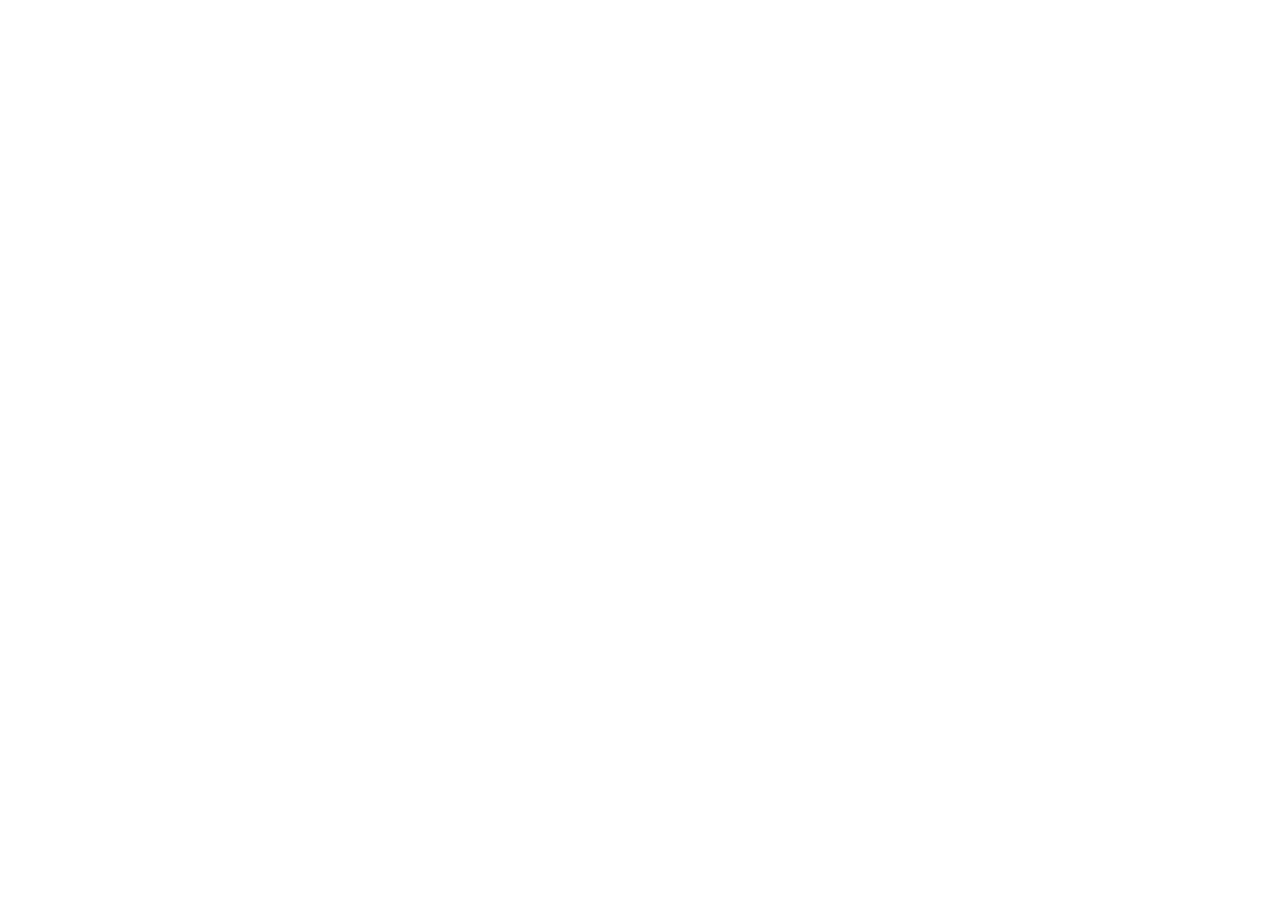
==== index.html @ f61ac683 "Criei a página principal" ====
<!DOCTYPE html>
<html lang="pt-br">
<head>
    <meta charset="UTF-8">
    <meta name="viewport" content="width=device-width, initial-scale=1.0">
    <title>Projeto Redes Sociais</title>
    <link rel="shortcut icon" href="favicon.ico" type="image/x-icon">
</head>
<body>
    
</body>
</html>
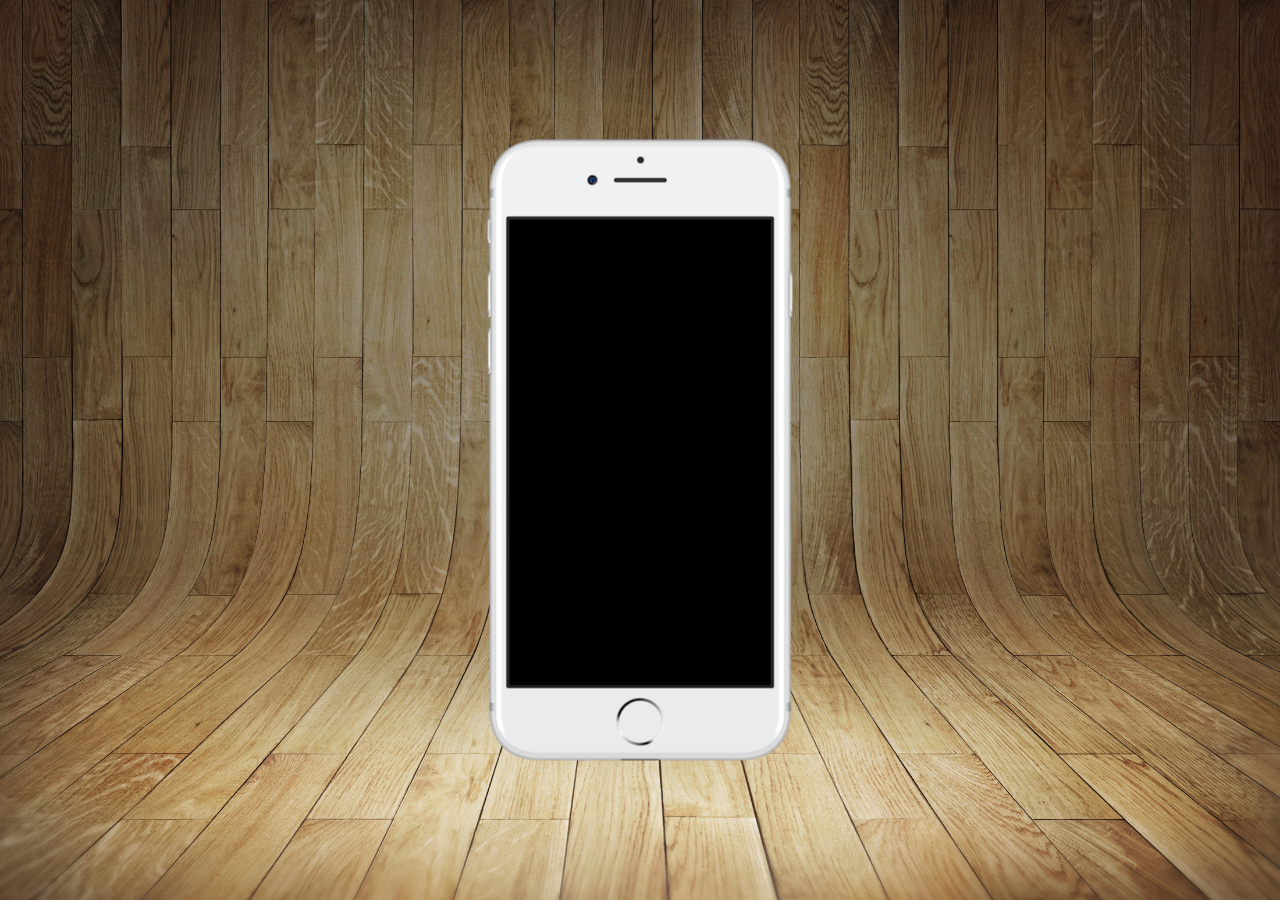
==== commit 2bd885d7: "Atualizei" ====
--- a/index.html
+++ b/index.html
@@ -5,8 +5,16 @@
     <meta name="viewport" content="width=device-width, initial-scale=1.0">
     <title>Projeto Redes Sociais</title>
     <link rel="shortcut icon" href="favicon.ico" type="image/x-icon">
+    <link rel="stylesheet" href="estilos/style.css">
 </head>
 <body>
-    
+    <main>
+        <section id="telefone">
+
+        </section>
+        <section id="redes-sociais">
+
+        </section>
+    </main>
 </body>
 </html>
--- a/estilos/style.css
+++ b/estilos/style.css
@@ -0,0 +1,35 @@
+@charset "UTF-8";
+
+* {
+    margin: 0px;
+    padding: 0px;
+    font-family: Arial, Helvetica, sans-serif;
+}
+
+html, body {
+    height: 100vh;
+    width: 100vw;
+    background-color: black;
+}
+
+body {
+    background: url(../imagens/fundo-madeira.jpg) no-repeat top center;
+    background-size: cover;
+    background-attachment: fixed;
+}
+
+main {
+    position: relative;
+    height: 100vh;
+}
+
+section#telefone {
+    position: absolute;
+    top: 50%;
+    left: 50%;
+    transform: translate(-50%, -50%);
+
+    height: 627px;
+    width: 311px;
+    background: url(../imagens/frame-iphone.png) no-repeat ;
+}
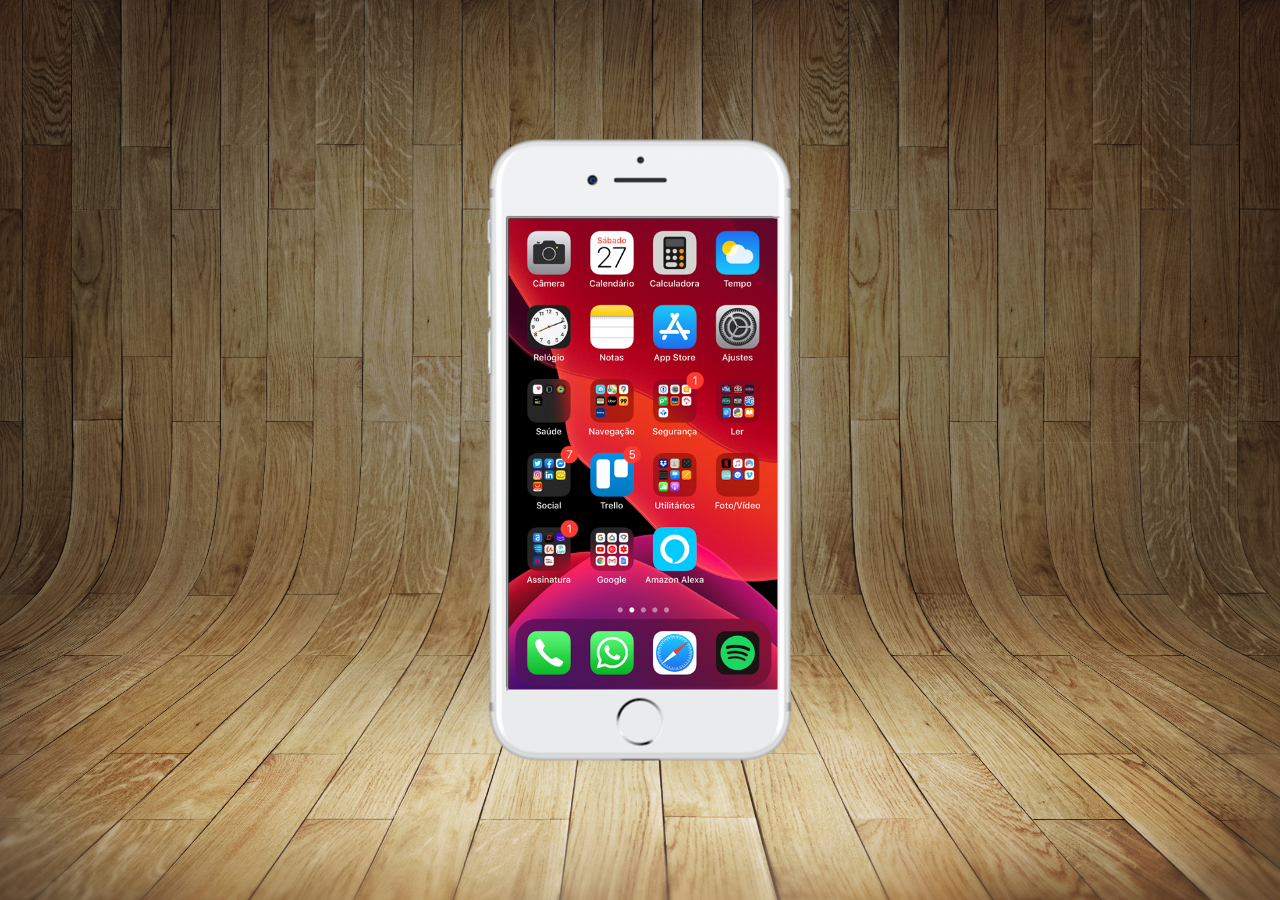
==== commit 1c72e5a4: "Criei a tela home" ====
--- a/index.html
+++ b/index.html
@@ -10,7 +10,7 @@
 <body>
     <main>
         <section id="telefone">
-
+            <iframe src="home.html" name="tela" id="tela"></iframe>
         </section>
         <section id="redes-sociais">
 
--- a/estilos/style.css
+++ b/estilos/style.css
@@ -32,4 +32,12 @@
     height: 627px;
     width: 311px;
     background: url(../imagens/frame-iphone.png) no-repeat ;
+}
+
+iframe#tela {
+    position: relative;
+    top: 80px;
+    left: 22px;
+    width: 269px;
+    height: 471px;
 }
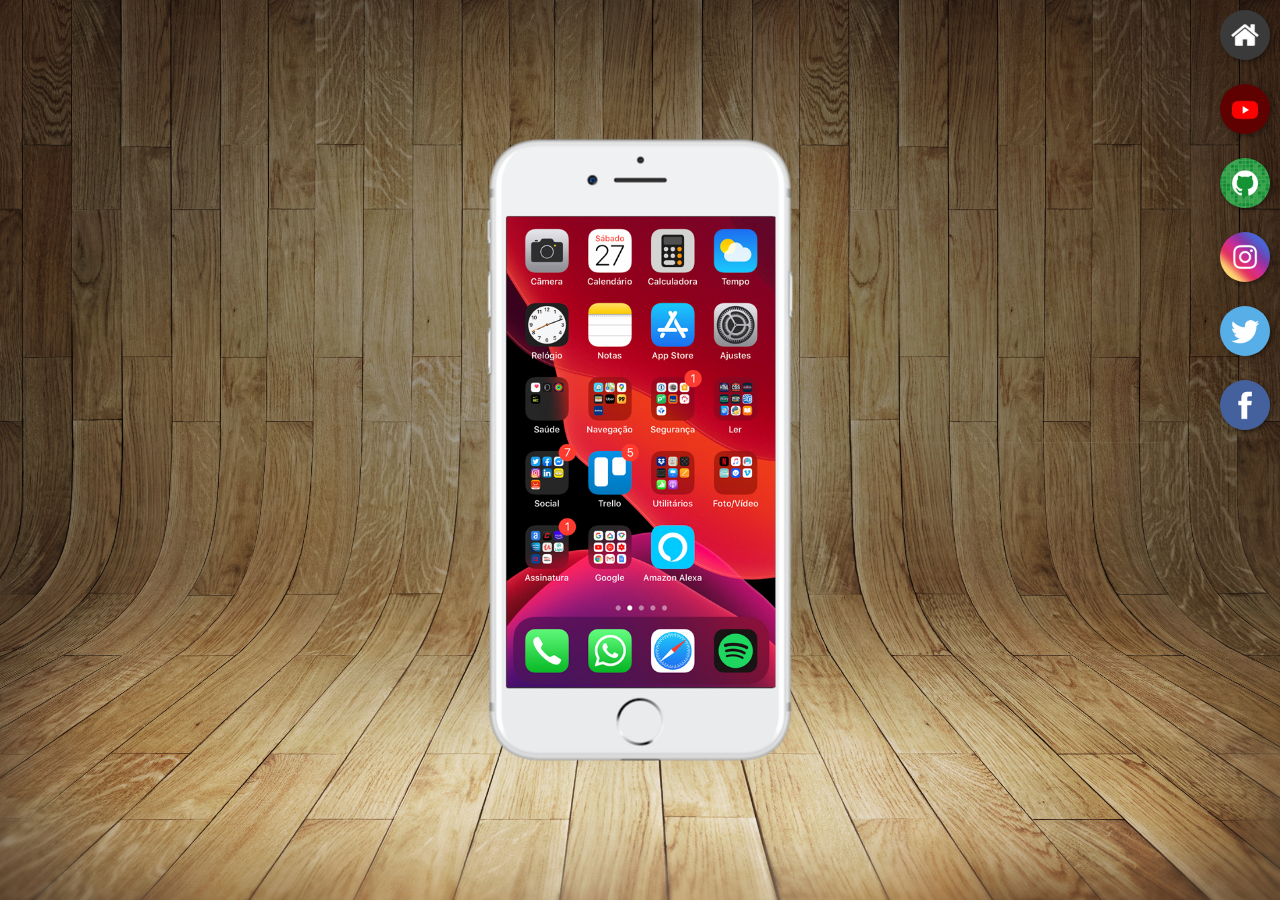
==== commit 481a8150: "aula 5" ====
--- a/index.html
+++ b/index.html
@@ -10,10 +10,22 @@
 <body>
     <main>
         <section id="telefone">
-            <iframe src="home.html" name="tela" id="tela"></iframe>
+            <iframe src="home.html" name="tela" id="tela" frameborder="0">
+                Seu navegador não é compatível com isso.
+            </iframe>
         </section>
         <section id="redes-sociais">
+            <a href="#" target="tela"><img src="imagens/logo-home.jpg" alt="Home"></a><br>
 
+            <a href="#" target="tela"><img src="imagens/logo-youtube.jpg" alt="Youtube"></a><br>
+
+            <a href="#" target="tela"><img src="imagens/logo-github.jpg" alt="GitHub"></a><br>
+
+            <a href="#" target="tela"><img src="imagens/logo-instagram.jpg" alt="Instagram"></a><br>
+
+            <a href="#" target="tela"><img src="imagens/logo-twitter.jpg" alt="Twitter"></a><br>
+
+            <a href="#" target="tela"><img src="imagens/logo-facebook.jpg" alt="Facebook"></a><br>
         </section>
     </main>
 </body>
--- a/estilos/style.css
+++ b/estilos/style.css
@@ -40,4 +40,23 @@
     left: 22px;
     width: 269px;
     height: 471px;
+}
+
+section#redes-sociais {
+    text-align: right;
+}
+
+section#redes-sociais img {
+    width: 50px;
+    margin: 10px;
+    border-radius: 50%;
+    box-shadow: 2px 2px 5px rgba(0, 0, 0, 0.400);
+    box-sizing: border-box;
+}
+
+section#redes-sociais img:hover {
+    border: 2px solid rgba(255, 255, 255, 0.637);
+    transform: translate(-3px, -3px);
+    box-shadow: 5px 5px 10px rgba(0, 0, 0, 0.400);
+    transition: transform 0.25s;
 }
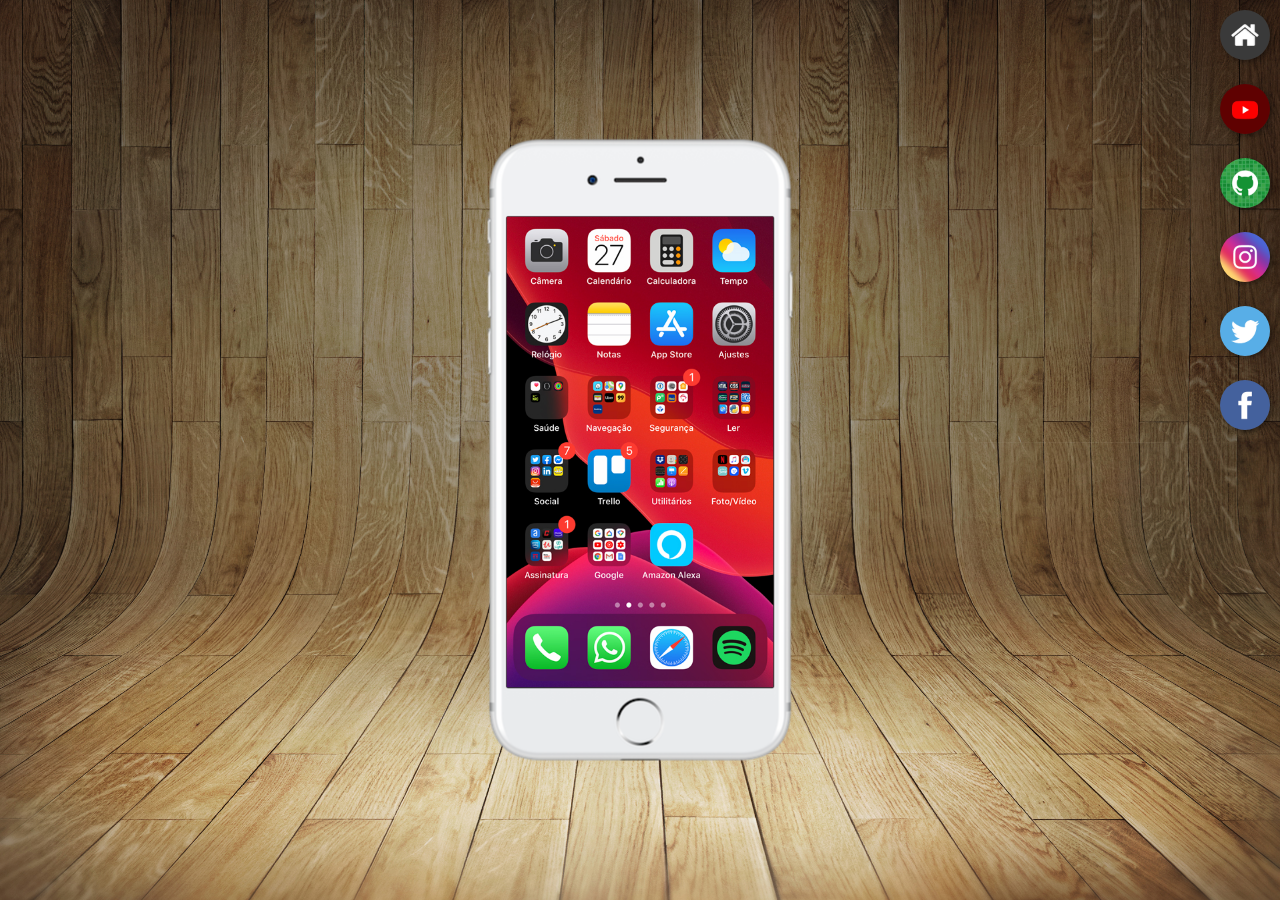
==== commit 8a7ac6c9: "aula 6" ====
--- a/index.html
+++ b/index.html
@@ -15,17 +15,17 @@
             </iframe>
         </section>
         <section id="redes-sociais">
-            <a href="#" target="tela"><img src="imagens/logo-home.jpg" alt="Home"></a><br>
+            <a href="home.html" target="tela"><img src="imagens/logo-home.jpg" alt="Home"></a><br>
 
-            <a href="#" target="tela"><img src="imagens/logo-youtube.jpg" alt="Youtube"></a><br>
+            <a href="youtube.html" target="tela"><img src="imagens/logo-youtube.jpg" alt="Youtube"></a><br>
 
-            <a href="#" target="tela"><img src="imagens/logo-github.jpg" alt="GitHub"></a><br>
+            <a href="github.html" target="tela"><img src="imagens/logo-github.jpg" alt="GitHub"></a><br>
 
-            <a href="#" target="tela"><img src="imagens/logo-instagram.jpg" alt="Instagram"></a><br>
+            <a href="instagram.html" target="tela"><img src="imagens/logo-instagram.jpg" alt="Instagram"></a><br>
 
-            <a href="#" target="tela"><img src="imagens/logo-twitter.jpg" alt="Twitter"></a><br>
+            <a href="twitter.html" target="tela"><img src="imagens/logo-twitter.jpg" alt="Twitter"></a><br>
 
-            <a href="#" target="tela"><img src="imagens/logo-facebook.jpg" alt="Facebook"></a><br>
+            <a href="facebook.html" target="tela"><img src="imagens/logo-facebook.jpg" alt="Facebook"></a><br>
         </section>
     </main>
 </body>
--- a/estilos/style.css
+++ b/estilos/style.css
@@ -38,7 +38,7 @@
     position: relative;
     top: 80px;
     left: 22px;
-    width: 269px;
+    width: 267px;
     height: 471px;
 }
 
